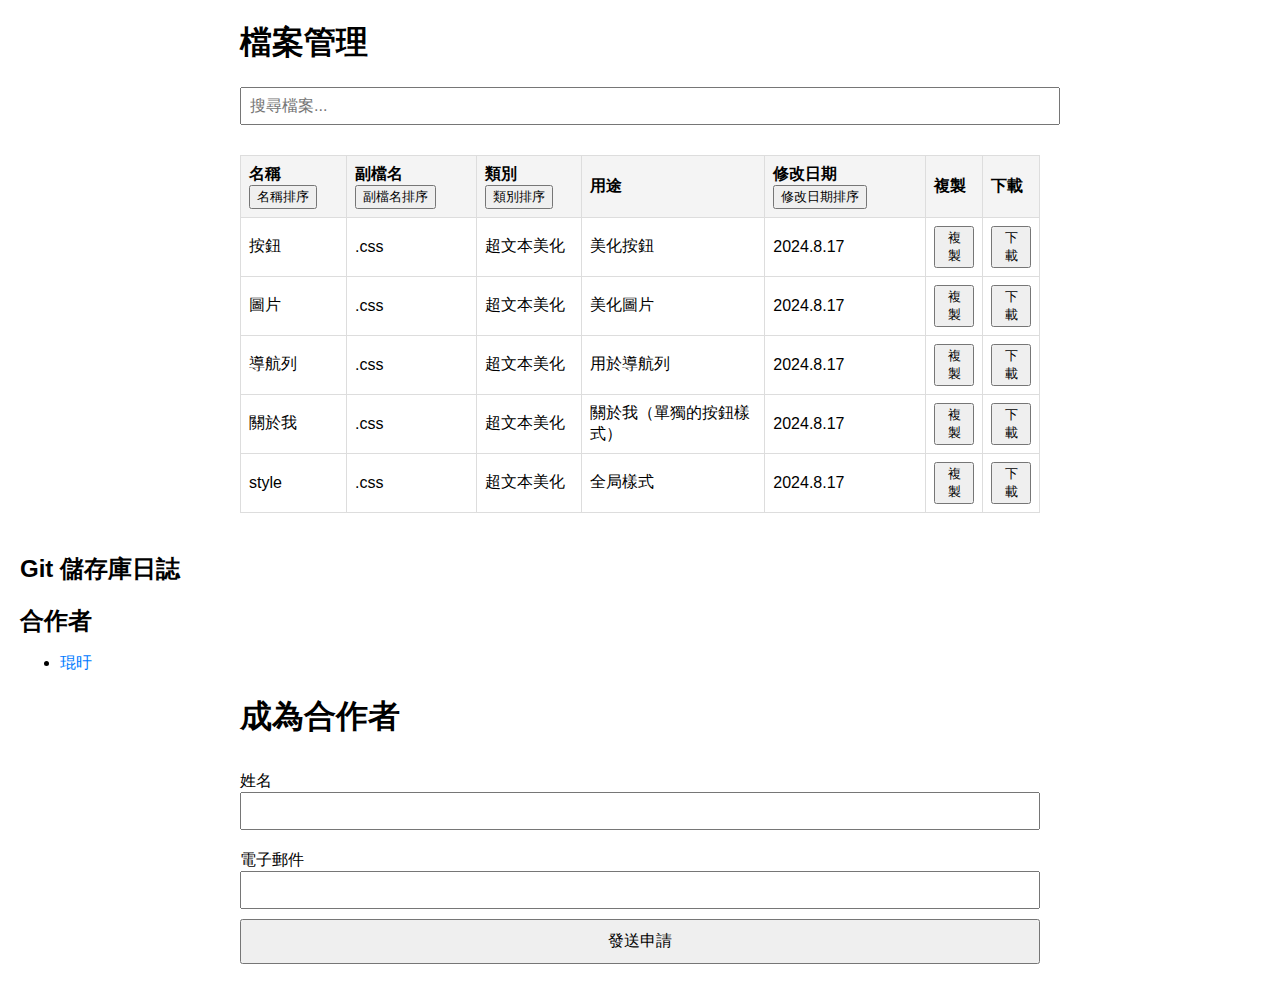
==== 檔案首頁.html @ 3c9b32d1 "加入一些網頁" ====
<!DOCTYPE html>
<html lang="en">
<head>
    <meta charset="UTF-8">
    <meta name="viewport" content="width=device-width, initial-scale=1.0">
    <title>檔案管理</title>
    <style>
        body {
            font-family: Arial, sans-serif;
            margin: 20px;
        }

        .container {
            max-width: 800px;
            margin: 0 auto;
        }

        .search-container {
            margin-bottom: 20px;
        }

        #searchInput {
            width: 100%;
            padding: 8px;
            font-size: 16px;
        }

        .button-container button {
            margin-right: 10px;
            padding: 8px 12px;
            font-size: 16px;
        }

        table {
            width: 100%;
            border-collapse: collapse;
        }

        table, th, td {
            border: 1px solid #ddd;
        }

        th, td {
            padding: 8px;
            text-align: left;
        }

        th {
            background-color: #f4f4f4;
        }

        .section {
            margin-top: 40px;
        }

        .section h2 {
            margin-bottom: 10px;
        }

        .log-container {
            margin-bottom: 20px;
        }

        .collaborators-container {
            margin-bottom: 20px;
        }

        .collaborators-container a {
            color: #007bff;
            text-decoration: none;
        }

        .collaborators-container a:hover {
            text-decoration: underline;
        }

        form {
            display: flex;
            flex-direction: column;
        }

        label {
            margin-top: 10px;
        }

        input {
            padding: 8px;
            font-size: 16px;
            margin-bottom: 10px;
        }

        .submit-button {
            padding: 10px 15px;
            font-size: 16px;
            cursor: pointer;
        }
    </style>
</head>
<body>
    <div class="container">
        <h1>檔案管理</h1>

        <div class="search-container">
            <input type="text" id="searchInput" placeholder="搜尋檔案...">
        </div>

        <div class="button-container">
            <!-- 這裡如果需要按鈕可以添加 -->
        </div>
        <table id="fileTable">
            <thead>
                <tr>
                    <th>名稱<button onclick="sortBy('name')">名稱排序</button></th>
                    <th>副檔名<button onclick="sortBy('extension')">副檔名排序</button></th>
                    <th>類別<button onclick="sortBy('category')">類別排序</button></th>
                    <th>用途</th>
                    <th>修改日期<button onclick="sortBy('date')">修改日期排序</button></th>
                    <th>複製</th>
                    <th>下載</th>
                </tr>
            </thead>
            <tbody>
                <!-- 檔案列會動態插入在這裡 -->
            </tbody>
        </table>
    </div>

    <div class="section">
        <div class="log-container">
            <h2>Git 儲存庫日誌</h2>
            <ul id="logList">
                <!-- Git 日誌會動態插入在這裡 -->
            </ul>
        </div>

        <div class="collaborators-container">
            <h2>合作者</h2>
            <ul id="collaboratorList">
                <!-- 合作者列表會動態插入在這裡 -->
            </ul>
        </div>
    </div>

    <div class="container">
        <h1>成為合作者</h1>
        <form id="collaboratorForm">
            <label for="name">姓名</label>
            <input type="text" id="name" name="name" required>

            <label for="email">電子郵件</label>
            <input type="email" id="email" name="email" required>

            <button type="submit" class="submit-button">發送申請</button>
        </form>
    </div>

    <script>
        // 示例檔案數據
        const files = [
            { name: '按鈕', extension: '.css', category: '超文本美化', use: '美化按鈕', date: '2024.8.17', path: '按鈕.css' },
            { name: '圖片', extension: '.css', category: '超文本美化', use: '美化圖片', date: '2024.8.17', path: '圖片.css' },
            { name: '導航列', extension: '.css', category: '超文本美化', use: '用於導航列', date: '2024.8.17', path: '導航列.css' },
            { name: '關於我', extension: '.css', category: '超文本美化', use: '關於我（單獨的按鈕樣式）', date: '2024.8.17', path: '關於.css' },
            { name: 'style', extension: '.css', category: '超文本美化', use: '全局樣式', date: '2024.8.17', path: '.tyle.css' },
            // 可以在這裡添加更多檔案數據
        ];

        function renderTable(filteredFiles = files) {
            const tbody = document.querySelector('#fileTable tbody');
            tbody.innerHTML = ''; // 清空現有表格行

            filteredFiles.forEach(file => {
                const tr = document.createElement('tr');
                tr.innerHTML = `
                    <td>${file.name}</td>
                    <td>${file.extension}</td>
                    <td>${file.category}</td>
                    <td>${file.use}</td>
                    <td>${file.date}</td>
                    <td><button onclick="copyToClipboard('${file.path}')">複製</button></td>
                    <td><button onclick="downloadFile('${file.path}')">下載</button></td>
                `;
                tbody.appendChild(tr);
            });
        }

        function sortBy(attribute) {
            files.sort((a, b) => {
                if (attribute === 'date') {
                    return new Date(a[attribute]) - new Date(b[attribute]);
                }
                if (a[attribute] < b[attribute]) return -1;
                if (a[attribute] > b[attribute]) return 1;
                return 0;
            });
            renderTable();
        }

        function copyToClipboard(text) {
            navigator.clipboard.writeText(text).then(() => {
                alert('路徑已複製到剪貼簿');
            });
        }

        function downloadFile(path) {
            window.location.href = path;
        }

        async function fetchLogs() {
            try {
                const response = await fetch('/api/logs');
                if (!response.ok) {
                    throw new Error('網路回應不好');
                }
                const logs = await response.json();
                const logList = document.getElementById('logList');
                logList.innerHTML = ''; // 清空現有日誌

                logs.forEach(log => {
                    const li = document.createElement('li');
                    li.textContent = `${log.date} - ${log.commit}: ${log.message}`;
                    logList.appendChild(li);
                });
            } catch (error) {
                console.error('Failed to fetch logs:', error);
            }
        }

        function renderCollaborators() {
            const collaboratorList = document.getElementById('collaboratorList');
            collaboratorList.innerHTML = ''; // 清空現有合作者

            // 示例合作者數據
            const collaborators = [
                { name: '琨旴', profile: '琨旴.html' },
                // 可以在這裡添加更多合作者數據
            ];

            collaborators.forEach(collaborator => {
                const li = document.createElement('li');
                const link = document.createElement('a');
                link.href = collaborator.profile;
                link.textContent = collaborator.name;
                li.appendChild(link);
                collaboratorList.appendChild(li);
            });
        }

        function handleFormSubmit(event) {
            event.preventDefault(); // 防止表單默認提交行為

            // 獲取表單數據
            const name = document.getElementById('name').value;
            const email = document.getElementById('email').value;

            // 構建郵件鏈接
            const subject = encodeURIComponent('申請成為合作者');
            const body = encodeURIComponent(`你好，\n\n我叫 ${name}，希望能夠成為您的合作者。\n\n我的電子郵件是 ${email}。\n\n謝謝！`);
            const mailtoLink = `mailto:kx108028@gmail.com?subject=${subject}&body=${body}`;

            // 跳轉到預設的郵件應用
            var mailtoUrl = mailtoLink;
        }

        // 初始渲染
        renderTable();
        fetchLogs();
        renderCollaborators();

        // 表單提交事件
        document.getElementById('collaboratorForm').addEventListener('submit', handleFormSubmit);

        // 搜尋功能
        document.getElementById('searchInput').addEventListener('input', function() {
            const query = this.value.toLowerCase();
            const filteredFiles = files.filter(file => 
                file.name.toLowerCase().includes(query) || 
                file.extension.toLowerCase().includes(query) ||
                file.category.toLowerCase().includes(query) ||
                file.date.toLowerCase().includes(query)
            );
            renderTable(filteredFiles);
        });
    </script>
</body>
</html>
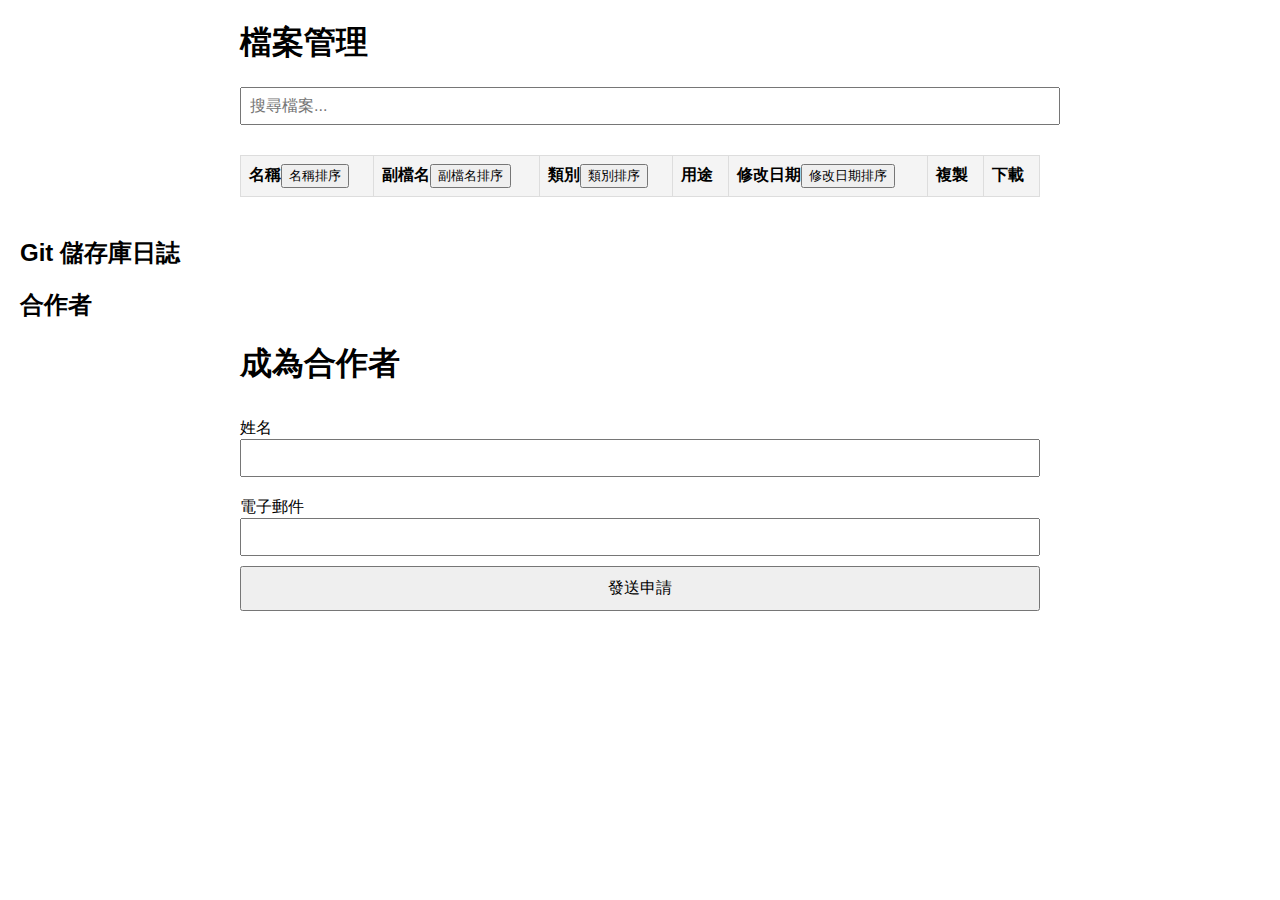
==== commit cf8bcc42: "修改一些錯誤" ====
--- a/檔案首頁.html
+++ b/檔案首頁.html
@@ -157,11 +157,11 @@
     <script>
         // 示例檔案數據
         const files = [
-            { name: '按鈕', extension: '.css', category: '超文本美化', use: '美化按鈕', date: '2024.8.17', path: '按鈕.css' },
-            { name: '圖片', extension: '.css', category: '超文本美化', use: '美化圖片', date: '2024.8.17', path: '圖片.css' },
+            { name: '按鈕', extension: '.css', category: '超文本美化', use: '美化按鈕', date: '2024.8.17' },
+            { name: '圖片', extension: '.css', category: '超文本美化', use: '美化圖片', date: '2024.8.17' },
             { name: '導航列', extension: '.css', category: '超文本美化', use: '用於導航列', date: '2024.8.17', path: '導航列.css' },
-            { name: '關於我', extension: '.css', category: '超文本美化', use: '關於我（單獨的按鈕樣式）', date: '2024.8.17', path: '關於.css' },
-            { name: 'style', extension: '.css', category: '超文本美化', use: '全局樣式', date: '2024.8.17', path: '.tyle.css' },
+            { name: '關於我', extension: '.css', category: '超文本美化', use: '關於我（單獨的按鈕樣式）', date: '2024.8.17' },
+            { name: 'style', extension: '.css', category: '超文本美化', use: '全局樣式', date: '2024.8.17' },
             // 可以在這裡添加更多檔案數據
         ];
 
@@ -177,8 +177,8 @@
                     <td>${file.category}</td>
                     <td>${file.use}</td>
                     <td>${file.date}</td>
-                    <td><button onclick="copyToClipboard('${file.path}')">複製</button></td>
-                    <td><button onclick="downloadFile('${file.path}')">下載</button></td>
+                    <td><button onclick="copyToClipboard('https://108028.github.io/my-html-css/${file.path}')">複製</button></td>
+                    <td><button onclick="downloadFile('https://108028.github.io/my-html-css/${file.name}${extension}')">下載</button></td>
                 `;
                 tbody.appendChild(tr);
             });
@@ -203,7 +203,27 @@
         }
 
         function downloadFile(path) {
-            window.location.href = path;
+            /*const link = document.createElement('a');
+            link.href = path;
+            link.target = "_blank";
+            link.download = path.split("/").pop(); // 設置下載的文件名
+            document.body.appendChild(link);
+            link.click();
+            document.body.removeChild(link);
+            delete link*/
+            var xhr = new XMLHttpRequest();
+            xhr.responseType = 'blob';
+            xhr.onload = function() {
+                var a = document.createElement('a');
+                a.href = window.URL.createObjectURL(xhr.response); // xhr.response is a blob
+                a.download = path.split("/").pop(); // Set the file name.
+                a.style.display = 'none';
+                document.body.appendChild(a);
+                a.click();
+                delete a;
+            };
+            xhr.open('GET', path);
+            xhr.send();
         }
 
         async function fetchLogs() {
@@ -259,7 +279,7 @@
             const mailtoLink = `mailto:kx108028@gmail.com?subject=${subject}&body=${body}`;
 
             // 跳轉到預設的郵件應用
-            var mailtoUrl = mailtoLink;
+            window.location.href = mailtoLink;
         }
 
         // 初始渲染
